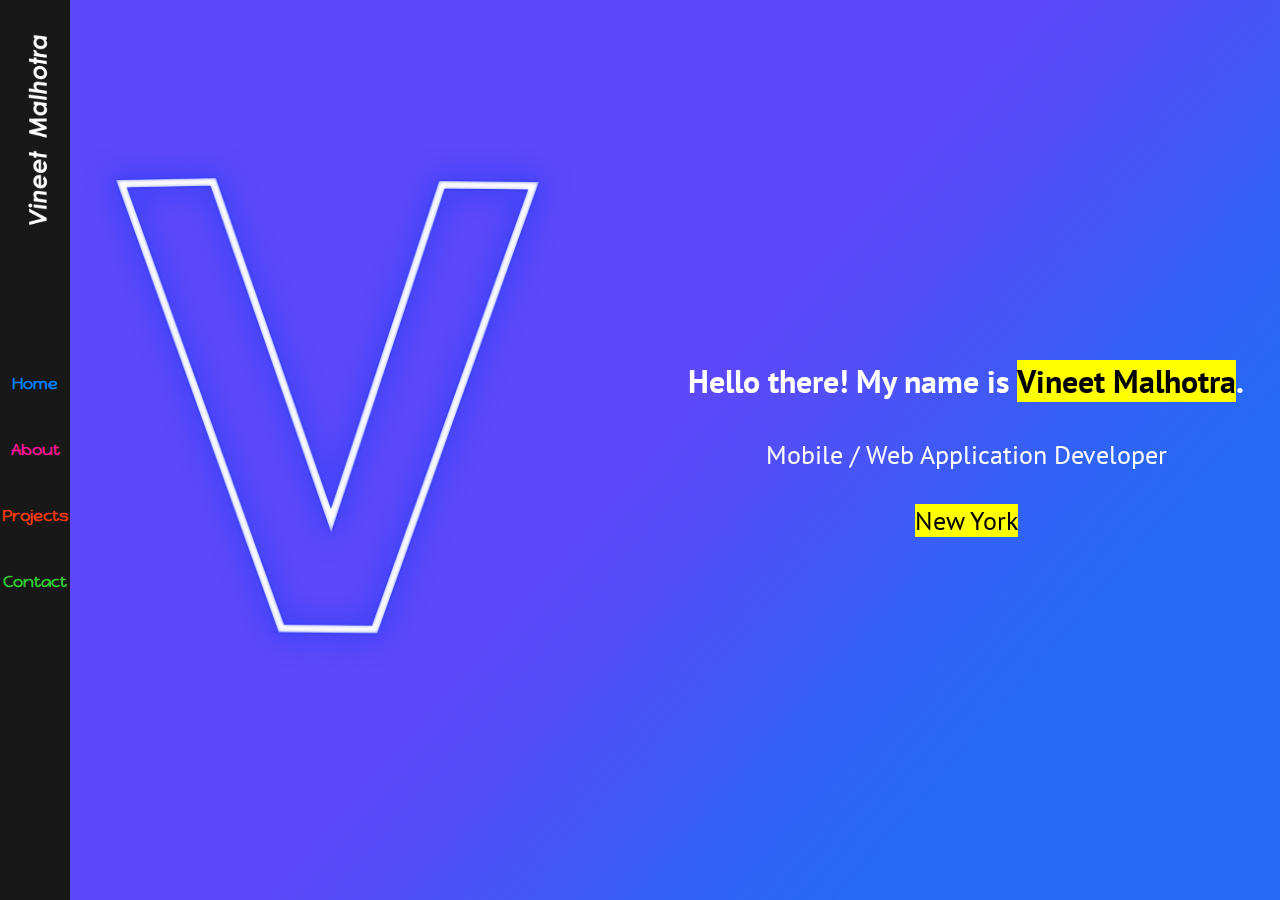
==== index.html @ 83ef36ad "bug free implementation to contact me" ====
<!DOCTYPE html>
<html lang="en" dir="ltr">
  <head>

    <meta name="viewport" content="width=device-width,initial-scale=1,maximum-scale=1,user-scalable=no" />
    <meta charset="utf-8">
    <title>Vineet Malhotra | Mobile & Web Development</title>

    <!--Linking Css sheet-->
    <link rel="stylesheet" href="css/styles.css">
    <link rel="stylesheet" href="css/indexPage.css">
    <!--Fonts-->
    <link href="https://fonts.googleapis.com/css?family=Happy+Monkey|PT+Sans" rel="stylesheet">
    <!--font awesome-->
    <link rel="stylesheet" href="https://use.fontawesome.com/releases/v5.6.3/css/all.css" integrity="sha384-UHRtZLI+pbxtHCWp1t77Bi1L4ZtiqrqD80Kn4Z8NTSRyMA2Fd33n5dQ8lWUE00s/" crossorigin="anonymous">
  </head>
  <body>
    <img id = "devrt" src = "assets/devRt.png" height= "200px" width = "auto">

<!--Right content-->
    <div class = "mainPageContent">

      <img id = "logo" src = "assets/logo.png" unselectable="on">
      <!--img id = "background" src = "assets/coding.png" height = "20%" width = "auto"-->
        <!--img id = "drake" src = "assets/drake.png" height = "25%" width = "auto"-->

      <div class = "introTxt">
        <h1>Hello there! My name is <mark>Vineet Malhotra</mark>.</h1><br /><br />
        <p>Mobile / Web Application Developer <br /><br /><mark> New York</mark></p>
        </div>

        </div>


<div class = "topBar">

  <table style="width:100%">

    <tr>
      <td id="home" onclick="window.location.href='index.html'"><button class="fas fa-home" style= "color: #0080FF;"></button><p style= "color: #0080FF;">Home</p></td>
      <td id="abt"  onclick="window.location.href='about.html'"><button class="fas fa-user" ></button><p>About</p></td>
      <td id="prj" onclick="window.location.href='#'"><button class="far fa-lightbulb" onclick="window.location.href='proj.html'" ></button><p >Projects</p></td>
      <td id="ctcBtn" onclick="window.location.href='mailto:vineet.malhotra.cs@gmail.com'"><button class="far fa-envelope" onclick="window.location.href='http://ctc.x10host.com/'"></button><p>Contact</p></td>

    </tr>
  </table>





</div>




<div class = "mainSideBar">
    <table id = "sideBarSPC">
      <tr>
        <td>
          <div class="hoverEffect">
          <img  id = "name" src = "assets/name.png" height= "200px" width = "auto" >
          <img  class="img-top" src = "assets/name-hlt.png" height= "200px" width = "auto" >
          </div>
        </td>
      </tr>
      </table>

    <table id = "sideBarSPC">

      <tr id="home" onclick="window.location.href='#'" >
        <th id = "icoSPC"><button class="fas fa-home" style= "color: #0080FF;"></button>
          <span id="homeTxt"><p>Home</p></span></th>
      </tr>

        <tr id="abt"  onclick="window.location.href='about.html'">
        <th id = "icoSPC"><button class="fas fa-user"></button><br />
        <span id="abtMe"><p>About</p></span></th>
      </tr>

      <tr id="prj" onclick="window.location.href='proj.html'">
      <th id = "icoSPC"><button class="far fa-lightbulb" ></button><br />
      <span id="projects"><p>Projects</p></span></th>
    </tr>

        <tr id="ctcBtn" onclick="window.location.href='mailto:vineet.malhotra.cs@gmail.com'">
        <th id = "icoSPC"><button class="far fa-envelope" ></button>
        <span id="ctc"><p>Contact</p></span></th>
      </tr>

    </table>

    <table>
      <tr>
        <th id = "socSPC"><a href="https://www.linkedin.com/in/vineet-malhotra-84ba43180" target="_blank"><i class="fab fa-linkedin-in"></i></a></th>
      </tr>
        <tr>
        <th id = "socSPC"><i class="far fa-share-square"></i></th>
      </tr>

    </table>
    </div>


  </body>
</html>
---- css/styles.css ----
* {
    margin: 0;
    padding: 0;
    border: 0;
    outline: 0;
    font-size: 100%;
    vertical-align: baseline;
    background: transparent;
}


/* device rotate  image*/
#devrt{
  display: none;
  margin: auto;
  text-align: center;
  padding-top: 10%;
  vertical-align: middle;

}
html,body{
  overflow-x: hidden; // hide horizontal
  height: 100%;

}


/*Cursor Highlight*/
::-moz-selection { /* Code for Firefox */
  background: red;
}

::selection {
  background: red;
}

.mainSideBar table{

/*  border: 1px solid black;*/
  border-collapse: collapse;
  width: 70px;
}

.mainSideBar tr{
/*  border: 1px solid black;*/
}

.mainSideBar{
  font-family: 'Happy Monkey', cursive;
  position:absolute;
  top:0px;
  width: 70px;
  min-height: 100%;
  background-color: #181818;

 /* no highlighting*/
  -webkit-touch-callout: none; /* iOS Safari */
   -webkit-user-select: none; /* Safari */
    -khtml-user-select: none; /* Konqueror HTML */
      -moz-user-select: none; /* Firefox */
       -ms-user-select: none; /* Internet Explorer/Edge */
           user-select: none; /* Non-prefixed version, currently
                                 supported by Chrome and Opera */
}

#name{
  margin-top: 25px;
  margin-left: 5%;
  position: relative;
  display: inline-block;


}

.hoverEffect {
       width: 65px;
      /* border: 2px dotted purple; */
       position: relative;
       display: inline-block;

   }

   .hoverEffect .img-top {
       display: none;
       position: absolute;
       margin-top: 25px;
       margin-left: -27.5px;
       z-index: 99;
   }
   .hoverEffect:hover .img-top {
       display: inline;
   }

#home:hover .fa-home{
   color: #0080FF;
}


#abt:hover .fa-user{
  color: #FF1493;
}

#prj:hover .fa-lightbulb{
  color: #F9380F;
}

#ctcBtn:hover .fa-envelope{
  color: #32CD32;
}


/*main side bar buttons */
.fa-home {
color:#efefef;
font-size: 1.5em;
}

.fa-user {
  color:#efefef;
  font-size:1.5em;
}

.fa-lightbulb {
  color:#efefef;
  font-size:1.5em;
}

.fa-envelope {
  color:#efefef;
  font-size: 1.5em;
}

/* Text appear */
#homeTxt p{
  color: #0080FF;
  font-size: 1rem;
  margin-top: 10px;
  opacity: 0;
  -webkit-transition: opacity .3s ease-out;
}

.mainSideBar:hover #homeTxt p{
  opacity: 1;
  transition: .3s;
}

#abtMe p{
  color: #FF1493;
  font-size: 1rem;
  margin-top: 10px;
  opacity: 0;
    -webkit-transition: opacity .3s ease-out;
}

.mainSideBar:hover #abtMe p{
  opacity: 1;
  transition: .3s;
}

#projects p{
  color: #F9380F;
  font-size: 1rem;
  margin-top: 10px;
  opacity: 0;
    -webkit-transition: opacity .3s ease-out;
}

.mainSideBar:hover #projects p{
  opacity: 1;
  transition: .3s;
}

#ctc p{
  color: #32CD32;
  font-size: 1rem;
  margin-top: 10px;
  opacity: 0;
    -webkit-transition: opacity .3s ease-out;
}

.mainSideBar:hover #ctc p{
  opacity: 1;
  transition: .3s;
}

/*social*/

.fa-linkedin-in{
  color:#4D4D4E;
  font-size: 1em;
}

.fa-linkedin-in:hover{
  color:#0080FF;

}

.fa-share-square{
  color:#4D4D4E;
  font-size: 1em;
}

.fa-share-square:hover{
  color:#0080FF;

}

button:hover{
  cursor: pointer;
}

button.active{
  color: #0080ff;
}
button{
  color: #efefef;
}
/* side bar features */
#sideBarSPC{
  margin-bottom:10.5vh;
}

#icoSPC{
  padding-top: 10%;
  padding-bottom: 10%;
}

#socSPC{
  padding-top: 20px;
  padding-bottom: 10px;
}
tr:hover{
    cursor: pointer;
}


.topBar{
  font-family: 'Happy Monkey', cursive;
  /*dont display until correct pixel measurement */
  padding-top: 15px;
  display:none;
  position:fixed;
  top:0px;
  height: 70px;
  width: 100%;
  background-color: #181818;

  /*shadow*/
  -webkit-box-shadow: 0 8px 6px -6px black;
	   -moz-box-shadow: 0 8px 6px -6px black;
	        box-shadow: 0 8px 6px -6px black;
}

.topBar table, th, td {
/*  border: 1px solid black;*/
  border-collapse: collapse;
}
.topBar th, td {
  padding: 5px;
  text-align: center;
}

.topBar p{
  padding-top: 5px;
  color: white;
}

@media (max-width: 600px) {


.mainSideBar{
  display: none;
}
.topBar{
  display: block;
}


}



/* LANDSCAPE */

/*iphone 5s*/
@media only screen
  and (min-device-width: 320px)
  and (max-device-width: 568px)
  and (-webkit-min-device-pixel-ratio: 2)
  and (orientation: landscape) {
html{
  text-align: center;
}
#devrt{
  display: inline-block;
}

  .mainPageContent{
    display: none;
    background-color: magenta;
  }

  .mainSideBar{
    display: none;
  }
  .topBar{
    display: none;
  }

}

/* regular iPhones*/
@media only screen
and (min-device-width : 375px)
and (max-device-width : 812px)
and (-webkit-device-pixel-ratio : 3)
and (orientation : landscape) {
html{
  text-align: center;
  background-color: inherit;
}
  #devrt{
    display: inline-block;
  }

  .mainPageContent{
    display: none;
  }

  .mainSideBar{
    display: none;
  }
  .topBar{
    display: none;
  }


}

/*google pixel bs*/

@media only screen
and (min-device-width : 375px)
and (max-device-width : 667px)
and (orientation : landscape) {

html{
  text-align: center;
}
#devrt{
  display: inline-block;
}

.mainPageContent{
  display: none;
}

.mainSideBar{
  display: none;
}
.topBar{
  display: none;
}


}


/*for iPads*/
@media only screen
and (min-device-width : 700px)
and (max-device-width : 1024px)
and (orientation : landscape) {

  #devrt{
    display: inline-block;
  }
html{
text-align: center;
  background-color: inherit;
  /*  border: 5px dotted purple;
  background-color: #111111;*/
  background-image: url(../assets/background.png);
  background-repeat: no-repeat;
  background-position: center;
  background-size: cover;

}
  .mainPageContent{
    display: none;
  }

  .mainSideBar{
    display: none;
  }
  .topBar{
    display: none;
  }
}
---- css/indexPage.css ----
/*Main Page*/
html{
  overflow-x: hidden;
  overflow-y: auto;
  background-color: #006de9;
}


img{
  pointer-events: none;
}

.mainPageContent{
  position: fixed;
  height: 100%;
  width: 100%;
  margin-left: 70px;
  text-align: center;
/*  border: 5px dotted purple;*/
  background-image: url(../assets/background.png);
  background-repeat: no-repeat;
  background-position: center;
  background-size: cover;
}

#logo {
  margin-top: 5%;
  float: left;
  height: 85%;
  width: auto;
/* border: 3px solid green;*/


/* no highloighting*/

-webkit-touch-callout: none; /* iOS Safari */
   -webkit-user-select: none; /* Safari */
    -khtml-user-select: none; /* Konqueror HTML */
      -moz-user-select: none; /* Firefox */
       -ms-user-select: none; /* Internet Explorer/Edge */
           user-select: none; /* Non-prefixed version, currently
                                 supported by Chrome and Opera */
}


#background{
  position: absolute;
  float: right;
  right: 5%;
  bottom: 0;
/*  border: 5px dotted pink; */
}
/*
#drake{
  position: absolute;
  float: right;
  right:0;
  bottom: 0;
}
*/

.introTxt{
  position: relative;
  top:40%;
  right: 5%;
  float:right;
/*  border: 2px white dotted; */
  margin: auto;
  width: 50%;
}

.introTxt h1{
  color: white;
  font-size: 2.5vw;
  font-family: 'PT Sans', sans-serif;
  text-align: center;
}
mark{
  background-color: yellow;
}

.introTxt p{
  color: white;
  font-size: 2.0vw;
  font-family: 'PT Sans', sans-serif;
  text-align: center;
}



@media screen and (min-width: 320px) and (max-width: 767px) and (orientation: portrait) {
  html{
    background-color: #483cba;
    /*  border: 5px dotted purple;
    background-color: #111111;*/
    background-image: url(../assets/background.png);
    background-repeat: no-repeat;
    background-position: center;
    background-size: cover;
  }

}


@media (max-width: 2000px) {
  #logo{
    margin-top: 5%;
    height: 75%;
    width: auto;
  }

}

@media (max-width: 1700px) {

  #logo{
    margin-top: 10%;
    height: 70%;
    width: auto;
  }

  .introTxt{
    float: right;
    right: 10%;
  }
}


@media (max-width: 1550px) {
  #logo{
    margin-top: 10%;
    height: 60%;
    width: auto;
  }

  .introTxt{
    float: right;
    right: 5%;
  }
}



@media (max-width: 1200px) {
  #logo{
    padding-top: 5%;
    float: none;
    display: block;
    margin: 0 auto;
    height: 50%;
    width: auto;
  }


  .introTxt{
    top: 5%;
    right: 0;
    float: none;
    margin: auto;
    width: auto;
    padding-right: 0;
  }

  .introTxt h1{
    color: white;
    font-size: 2rem;
    font-family: 'PT Sans', sans-serif;
    text-align: center;
  }

  .introTxt p{
    color: white;
    font-size: 1.5rem;
    font-family: 'PT Sans', sans-serif;
    text-align: center;
  }

}

@media (max-width: 600px) {


.mainPageContent{
  padding-top: 15%;
  overflow-y: auto;
    margin-left: 0;

    overflow-x: hidden;

  }

  #logo{
    height: 45%;
    width: auto;
  }
}

@media screen and (max-width: 600px) {

  html,body{
    overflow-y: auto;
    overflow-x: hidden;
  }

  #logo{
    margin-top: 5%;
  }
.mainPageContent{
position: absolute;

  }
}
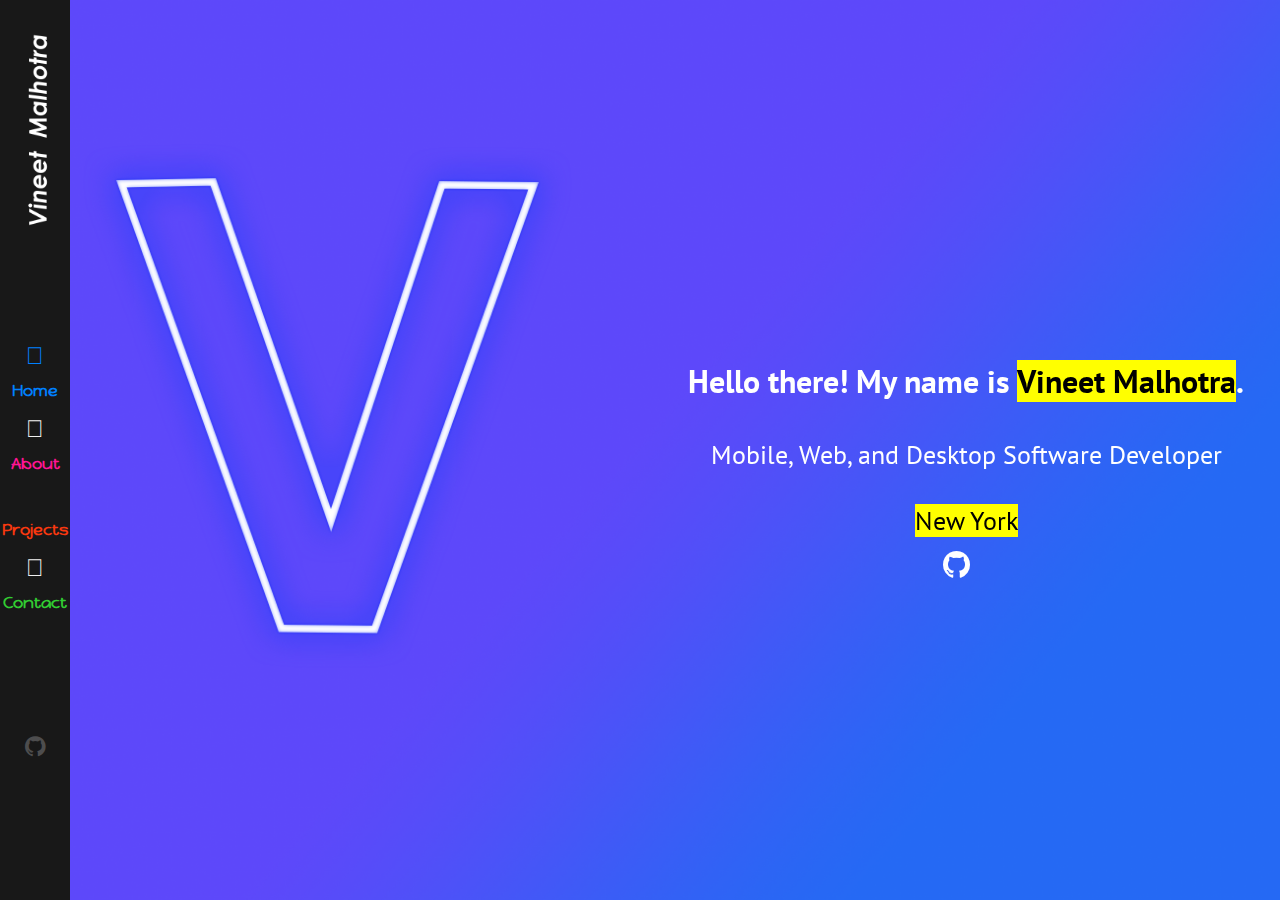
==== commit 33f44005: "Added github and linkedin to front page. Refactored code and adjusted links." ====
--- a/index.html
+++ b/index.html
@@ -4,15 +4,19 @@
 
     <meta name="viewport" content="width=device-width,initial-scale=1,maximum-scale=1,user-scalable=no" />
     <meta charset="utf-8">
-    <title>Vineet Malhotra | Mobile & Web Development</title>
+    <title>Vineet Malhotra | Software Development</title>
 
     <!--Linking Css sheet-->
     <link rel="stylesheet" href="css/styles.css">
     <link rel="stylesheet" href="css/indexPage.css">
+
     <!--Fonts-->
     <link href="https://fonts.googleapis.com/css?family=Happy+Monkey|PT+Sans" rel="stylesheet">
     <!--font awesome-->
     <link rel="stylesheet" href="https://use.fontawesome.com/releases/v5.6.3/css/all.css" integrity="sha384-UHRtZLI+pbxtHCWp1t77Bi1L4ZtiqrqD80Kn4Z8NTSRyMA2Fd33n5dQ8lWUE00s/" crossorigin="anonymous">
+    <link rel="stylesheet" href="https://cdnjs.cloudflare.com/ajax/libs/font-awesome/4.7.0/css/font-awesome.min.css">
+
+
   </head>
   <body>
     <img id = "devrt" src = "assets/devRt.png" height= "200px" width = "auto">
@@ -26,7 +30,13 @@
 
       <div class = "introTxt">
         <h1>Hello there! My name is <mark>Vineet Malhotra</mark>.</h1><br /><br />
-        <p>Mobile / Web Application Developer <br /><br /><mark> New York</mark></p>
+        <p>Mobile, Web, and Desktop Software Developer <br /><br /><mark> New York</mark></p>
+
+            <div id = "subBioText" >
+              <a href="https://github.com/vineet2420" target="_blank"><i class="fa fa-github" aria-hidden="true" style="font-size:2em"></i></a>
+              <a href="https://www.linkedin.com/in/vineet-malhotra-84ba43180" target="_blank"><i class="fab fa-linkedin-in" aria-hidden="true" style="font-size:2em"></i></a>
+            </div>
+
         </div>
 
         </div>
@@ -92,6 +102,9 @@
 
     <table>
       <tr>
+          <th id = "socSPC"><a href="https://github.com/vineet2420" target="_blank"><i class="fa fa-github" style = "font-size: 1.5em"></i></a></th>
+      </tr>
+      <tr>
         <th id = "socSPC"><a href="https://www.linkedin.com/in/vineet-malhotra-84ba43180" target="_blank"><i class="fab fa-linkedin-in"></i></a></th>
       </tr>
         <tr>
--- a/css/styles.css
+++ b/css/styles.css
@@ -184,6 +184,14 @@
 }
 
 /*social*/
+.fa-github {
+  color:#4D4D4E;
+  font-size: 5em;
+}
+
+.fa-github:hover{
+  color:#0080FF;
+}
 
 .fa-linkedin-in{
   color:#4D4D4E;
--- a/css/indexPage.css
+++ b/css/indexPage.css
@@ -75,6 +75,30 @@
   font-family: 'PT Sans', sans-serif;
   text-align: center;
 }
+
+#subBioText{
+  padding: 10px 0px 0px 0px;
+}
+
+#subBioText .fa-github{
+  padding-right: 10px;
+  color: white;
+}
+
+#subBioText .fa-github:hover{
+  color: gray;
+}
+
+#subBioText .fa-linkedin-in{
+  padding-right: 10px;
+  color: #0000A0;
+}
+
+#subBioText .fa-linkedin-in:hover{
+  padding-right: 10px;
+  color: gray;
+}
+
 mark{
   background-color: yellow;
 }
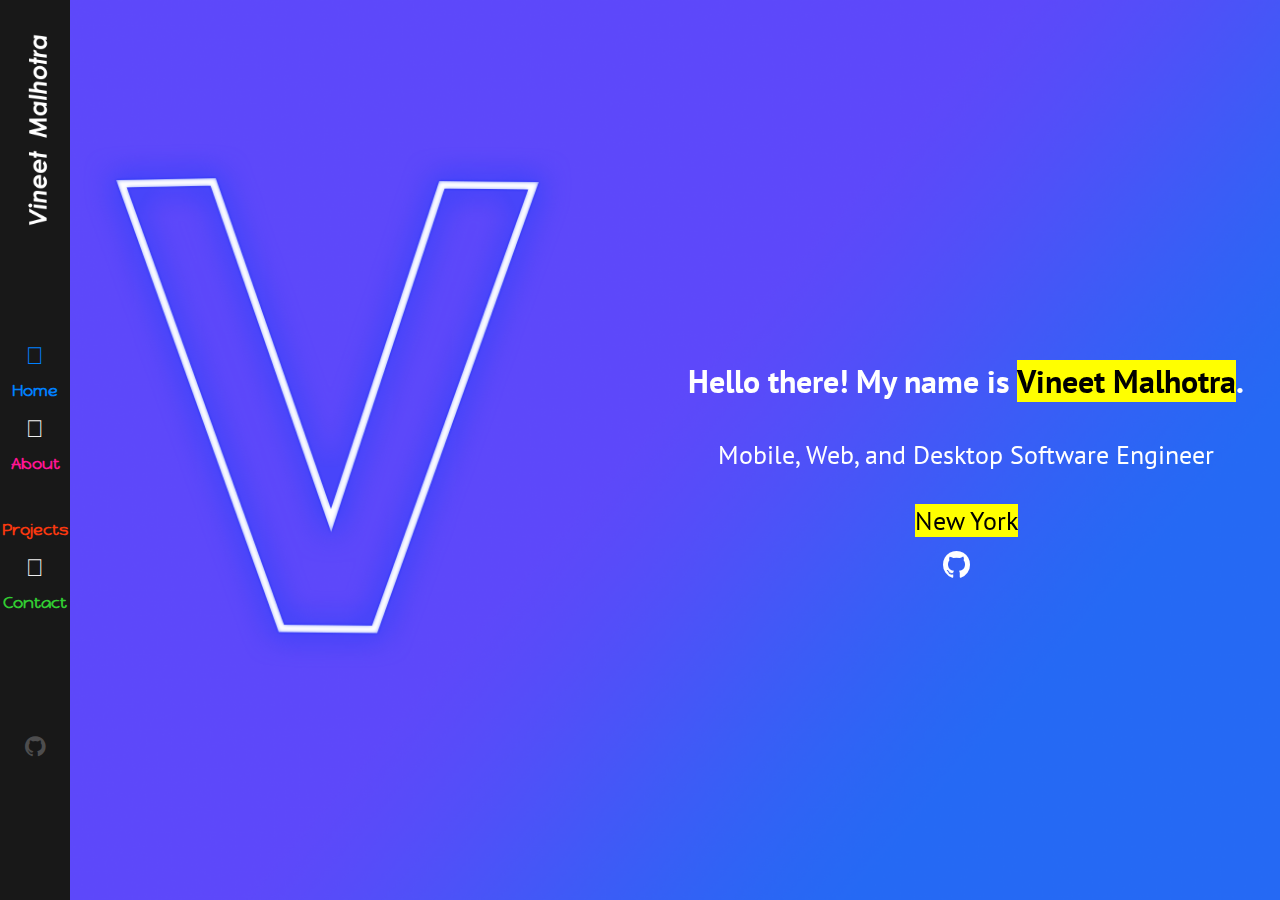
==== commit dc88a640: "Add minor changes and updates" ====
--- a/index.html
+++ b/index.html
@@ -4,7 +4,7 @@
 
     <meta name="viewport" content="width=device-width,initial-scale=1,maximum-scale=1,user-scalable=no" />
     <meta charset="utf-8">
-    <title>Vineet Malhotra | Software Development</title>
+    <title>Vineet Malhotra | Software Engineer</title>
 
     <!--Linking Css sheet-->
     <link rel="stylesheet" href="css/styles.css">
@@ -16,8 +16,8 @@
     <link rel="stylesheet" href="https://use.fontawesome.com/releases/v5.6.3/css/all.css" integrity="sha384-UHRtZLI+pbxtHCWp1t77Bi1L4ZtiqrqD80Kn4Z8NTSRyMA2Fd33n5dQ8lWUE00s/" crossorigin="anonymous">
     <link rel="stylesheet" href="https://cdnjs.cloudflare.com/ajax/libs/font-awesome/4.7.0/css/font-awesome.min.css">
 
+  </head>
 
-  </head>
   <body>
     <img id = "devrt" src = "assets/devRt.png" height= "200px" width = "auto">
 
@@ -25,12 +25,10 @@
     <div class = "mainPageContent">
 
       <img id = "logo" src = "assets/logo.png" unselectable="on">
-      <!--img id = "background" src = "assets/coding.png" height = "20%" width = "auto"-->
-        <!--img id = "drake" src = "assets/drake.png" height = "25%" width = "auto"-->
 
       <div class = "introTxt">
         <h1>Hello there! My name is <mark>Vineet Malhotra</mark>.</h1><br /><br />
-        <p>Mobile, Web, and Desktop Software Developer <br /><br /><mark> New York</mark></p>
+        <p>Mobile, Web, and Desktop Software Engineer<br /><br /><mark> New York</mark></p>
 
             <div id = "subBioText" >
               <a href="https://github.com/vineet2420" target="_blank"><i class="fa fa-github" aria-hidden="true" style="font-size:2em"></i></a>
@@ -41,28 +39,16 @@
 
         </div>
 
-
 <div class = "topBar">
-
   <table style="width:100%">
-
     <tr>
       <td id="home" onclick="window.location.href='index.html'"><button class="fas fa-home" style= "color: #0080FF;"></button><p style= "color: #0080FF;">Home</p></td>
       <td id="abt"  onclick="window.location.href='about.html'"><button class="fas fa-user" ></button><p>About</p></td>
       <td id="prj" onclick="window.location.href='#'"><button class="far fa-lightbulb" onclick="window.location.href='proj.html'" ></button><p >Projects</p></td>
       <td id="ctcBtn" onclick="window.location.href='mailto:vineet.malhotra.cs@gmail.com'"><button class="far fa-envelope" onclick="window.location.href='http://ctc.x10host.com/'"></button><p>Contact</p></td>
-
     </tr>
   </table>
-
-
-
-
-
 </div>
-
-
-
 
 <div class = "mainSideBar">
     <table id = "sideBarSPC">
@@ -114,6 +100,5 @@
     </table>
     </div>
 
-
   </body>
 </html>
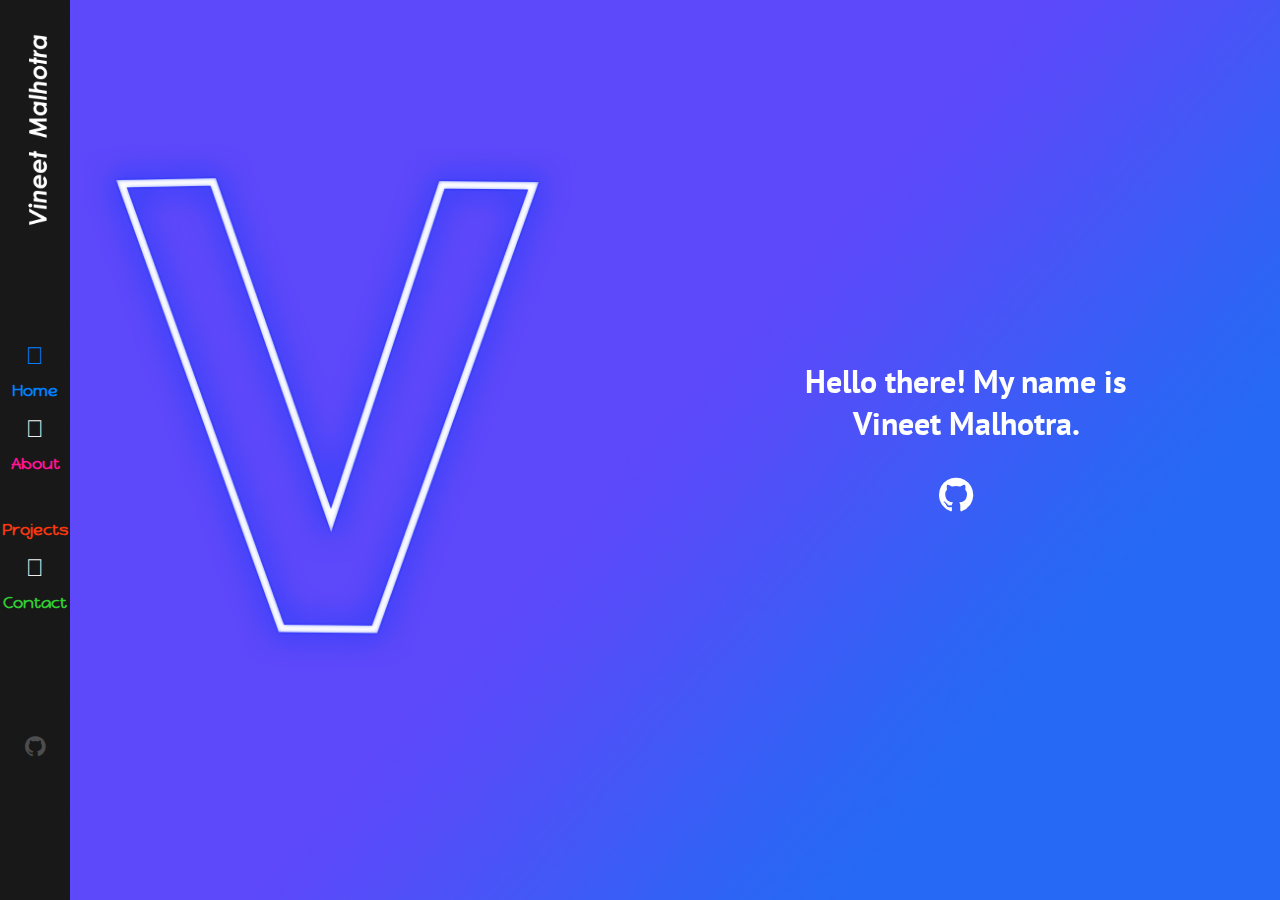
==== commit debfe724: "Fix mobile bugs, refactor data representations, update home, about, and projects pages" ====
--- a/index.html
+++ b/index.html
@@ -1,104 +1,134 @@
 <!DOCTYPE html>
 <html lang="en" dir="ltr">
-  <head>
 
+<head>
     <meta name="viewport" content="width=device-width,initial-scale=1,maximum-scale=1,user-scalable=no" />
-    <meta charset="utf-8">
+    <meta charset="utf-8" />
     <title>Vineet Malhotra | Software Engineer</title>
 
     <!--Linking Css sheet-->
-    <link rel="stylesheet" href="css/styles.css">
-    <link rel="stylesheet" href="css/indexPage.css">
+    <link rel="stylesheet" href="css/styles.css" />
+    <link rel="stylesheet" href="css/indexPage.css" />
 
     <!--Fonts-->
-    <link href="https://fonts.googleapis.com/css?family=Happy+Monkey|PT+Sans" rel="stylesheet">
+    <link href="https://fonts.googleapis.com/css?family=Happy+Monkey|PT+Sans" rel="stylesheet" />
     <!--font awesome-->
-    <link rel="stylesheet" href="https://use.fontawesome.com/releases/v5.6.3/css/all.css" integrity="sha384-UHRtZLI+pbxtHCWp1t77Bi1L4ZtiqrqD80Kn4Z8NTSRyMA2Fd33n5dQ8lWUE00s/" crossorigin="anonymous">
-    <link rel="stylesheet" href="https://cdnjs.cloudflare.com/ajax/libs/font-awesome/4.7.0/css/font-awesome.min.css">
+    <link rel="stylesheet" href="https://use.fontawesome.com/releases/v5.6.3/css/all.css" integrity="sha384-UHRtZLI+pbxtHCWp1t77Bi1L4ZtiqrqD80Kn4Z8NTSRyMA2Fd33n5dQ8lWUE00s/" crossorigin="anonymous" />
+    <link rel="stylesheet" href="https://cdnjs.cloudflare.com/ajax/libs/font-awesome/4.7.0/css/font-awesome.min.css" />
+</head>
 
-  </head>
+<body>
+    <img id="devrt" src="assets/devRt.png" height="200px" width="auto" />
 
-  <body>
-    <img id = "devrt" src = "assets/devRt.png" height= "200px" width = "auto">
+    <!--Right content-->
+    <div class="mainPageContent">
+        <img id="logo" src="assets/logo.png" unselectable="on" />
 
-<!--Right content-->
-    <div class = "mainPageContent">
+        <div class="introTxt">
+            <h1>Hello there! My name is <br /> Vineet Malhotra.</h1>
+            <br />
 
-      <img id = "logo" src = "assets/logo.png" unselectable="on">
 
-      <div class = "introTxt">
-        <h1>Hello there! My name is <mark>Vineet Malhotra</mark>.</h1><br /><br />
-        <p>Mobile, Web, and Desktop Software Engineer<br /><br /><mark> New York</mark></p>
-
-            <div id = "subBioText" >
-              <a href="https://github.com/vineet2420" target="_blank"><i class="fa fa-github" aria-hidden="true" style="font-size:2em"></i></a>
-              <a href="https://www.linkedin.com/in/vineet-malhotra-84ba43180" target="_blank"><i class="fab fa-linkedin-in" aria-hidden="true" style="font-size:2em"></i></a>
+            <div id="subBioText">
+                <a href="https://github.com/vineet2420" target="_blank"><i
+              class="fa fa-github"
+              aria-hidden="true"
+              style="font-size: 2.5em;"
+            ></i
+          ></a>
+                <a href="https://www.linkedin.com/in/vineet-malhotra1" target="_blank"><i
+              class="fab fa-linkedin-in"
+              aria-hidden="true"
+              style="font-size: 2.5em;"
+            ></i
+          ></a>
             </div>
-
         </div>
-
-        </div>
-
-<div class = "topBar">
-  <table style="width:100%">
-    <tr>
-      <td id="home" onclick="window.location.href='index.html'"><button class="fas fa-home" style= "color: #0080FF;"></button><p style= "color: #0080FF;">Home</p></td>
-      <td id="abt"  onclick="window.location.href='about.html'"><button class="fas fa-user" ></button><p>About</p></td>
-      <td id="prj" onclick="window.location.href='#'"><button class="far fa-lightbulb" onclick="window.location.href='proj.html'" ></button><p >Projects</p></td>
-      <td id="ctcBtn" onclick="window.location.href='mailto:vineet.malhotra.cs@gmail.com'"><button class="far fa-envelope" onclick="window.location.href='http://ctc.x10host.com/'"></button><p>Contact</p></td>
-    </tr>
-  </table>
-</div>
-
-<div class = "mainSideBar">
-    <table id = "sideBarSPC">
-      <tr>
-        <td>
-          <div class="hoverEffect">
-          <img  id = "name" src = "assets/name.png" height= "200px" width = "auto" >
-          <img  class="img-top" src = "assets/name-hlt.png" height= "200px" width = "auto" >
-          </div>
-        </td>
-      </tr>
-      </table>
-
-    <table id = "sideBarSPC">
-
-      <tr id="home" onclick="window.location.href='#'" >
-        <th id = "icoSPC"><button class="fas fa-home" style= "color: #0080FF;"></button>
-          <span id="homeTxt"><p>Home</p></span></th>
-      </tr>
-
-        <tr id="abt"  onclick="window.location.href='about.html'">
-        <th id = "icoSPC"><button class="fas fa-user"></button><br />
-        <span id="abtMe"><p>About</p></span></th>
-      </tr>
-
-      <tr id="prj" onclick="window.location.href='proj.html'">
-      <th id = "icoSPC"><button class="far fa-lightbulb" ></button><br />
-      <span id="projects"><p>Projects</p></span></th>
-    </tr>
-
-        <tr id="ctcBtn" onclick="window.location.href='mailto:vineet.malhotra.cs@gmail.com'">
-        <th id = "icoSPC"><button class="far fa-envelope" ></button>
-        <span id="ctc"><p>Contact</p></span></th>
-      </tr>
-
-    </table>
-
-    <table>
-      <tr>
-          <th id = "socSPC"><a href="https://github.com/vineet2420" target="_blank"><i class="fa fa-github" style = "font-size: 1.5em"></i></a></th>
-      </tr>
-      <tr>
-        <th id = "socSPC"><a href="https://www.linkedin.com/in/vineet-malhotra-84ba43180" target="_blank"><i class="fab fa-linkedin-in"></i></a></th>
-      </tr>
-        <tr>
-        <th id = "socSPC"><i class="far fa-share-square"></i></th>
-      </tr>
-
-    </table>
     </div>
 
-  </body>
-</html>
+    <div class="topBar">
+        <table style="width: 100%;">
+            <tr>
+                <td id="home" onclick="window.location.href='#'">
+                    <button class="fas fa-home" style="color: #0080ff;"></button>
+                    <p style="color: #0080ff;">Home</p>
+                </td>
+                <td id="abt" onclick="window.location.href='about.html'">
+                    <button class="fas fa-user"></button>
+                    <p>About</p>
+                </td>
+                <td id="prj" onclick="window.location.href='proj.html'">
+                    <button class="far fa-lightbulb"></button>
+                    <p>Projects</p>
+                </td>
+                <td id="ctcBtn" onclick="window.location.href='mailto:vineet.malhotra110@gmail.com'">
+                    <button class="far fa-envelope"></button>
+                    <p>Contact</p>
+                </td>
+            </tr>
+        </table>
+    </div>
+
+    <div class="mainSideBar">
+        <table id="sideBarSPC">
+            <tr>
+                <td>
+                    <div class="hoverEffect">
+                        <img id="name" src="assets/name.png" height="200px" width="auto" />
+                        <img class="img-top" src="assets/name-hlt.png" height="200px" width="auto" />
+                    </div>
+                </td>
+            </tr>
+        </table>
+
+        <table id="sideBarSPC">
+            <tr id="home" onclick="window.location.href='#'">
+                <th id="icoSPC">
+                    <button class="fas fa-home" style="color: #0080ff;"></button>
+                    <span id="homeTxt"><p>Home</p></span>
+                </th>
+            </tr>
+
+            <tr id="abt" onclick="window.location.href='about.html'">
+                <th id="icoSPC">
+                    <button class="fas fa-user"></button><br />
+                    <span id="abtMe"><p>About</p></span>
+                </th>
+            </tr>
+
+            <tr id="prj" onclick="window.location.href='proj.html'">
+                <th id="icoSPC">
+                    <button class="far fa-lightbulb"></button><br />
+                    <span id="projects"><p>Projects</p></span>
+                </th>
+            </tr>
+
+            <tr id="ctcBtn" onclick="window.location.href='mailto:vineet.malhotra110@gmail.com'">
+                <th id="icoSPC">
+                    <button class="far fa-envelope"></button>
+                    <span id="ctc"><p>Contact</p></span>
+                </th>
+            </tr>
+        </table>
+
+        <table>
+            <tr>
+                <th id="socSPC">
+                    <a href="https://github.com/vineet2420" target="_blank"><i class="fa fa-github" style="font-size: 1.5em;"></i
+            ></a>
+                </th>
+            </tr>
+            <tr>
+                <th id="socSPC">
+                    <a href="https://www.linkedin.com/in/vineet-malhotra1" target="_blank"><i class="fab fa-linkedin-in"></i
+            ></a>
+                </th>
+            </tr>
+            <tr>
+                <th id="socSPC"><i class="far fa-share-square"></i></th>
+            </tr>
+        </table>
+    </div>
+</body>
+
+</html>--- a/css/styles.css
+++ b/css/styles.css
@@ -10,398 +10,390 @@
 
 
 /* device rotate  image*/
-#devrt{
-  display: none;
-  margin: auto;
-  text-align: center;
-  padding-top: 10%;
-  vertical-align: middle;
-
-}
-html,body{
-  overflow-x: hidden; // hide horizontal
-  height: 100%;
-
+
+#devrt {
+    display: none;
+    margin: auto;
+    text-align: center;
+    padding-top: 10%;
+    vertical-align: middle;
+}
+
+html,
+body {
+    overflow-x: hidden;
+    height: 100%;
 }
 
 
 /*Cursor Highlight*/
-::-moz-selection { /* Code for Firefox */
-  background: red;
+
+::-moz-selection {
+    /* Code for Firefox */
+    background: red;
 }
 
 ::selection {
-  background: red;
-}
-
-.mainSideBar table{
-
-/*  border: 1px solid black;*/
-  border-collapse: collapse;
-  width: 70px;
-}
-
-.mainSideBar tr{
-/*  border: 1px solid black;*/
-}
-
-.mainSideBar{
-  font-family: 'Happy Monkey', cursive;
-  position:absolute;
-  top:0px;
-  width: 70px;
-  min-height: 100%;
-  background-color: #181818;
-
- /* no highlighting*/
-  -webkit-touch-callout: none; /* iOS Safari */
-   -webkit-user-select: none; /* Safari */
-    -khtml-user-select: none; /* Konqueror HTML */
-      -moz-user-select: none; /* Firefox */
-       -ms-user-select: none; /* Internet Explorer/Edge */
-           user-select: none; /* Non-prefixed version, currently
+    background: #5850f1;
+}
+
+.mainSideBar table {
+    /*  border: 1px solid black;*/
+    border-collapse: collapse;
+    width: 70px;
+}
+
+.mainSideBar tr {
+    /*  border: 1px solid black;*/
+}
+
+.mainSideBar {
+    font-family: "Happy Monkey", cursive;
+    position: absolute;
+    top: 0px;
+    width: 70px;
+    min-height: 100%;
+    background-color: #181818;
+    /* no highlighting*/
+    -webkit-touch-callout: none;
+    /* iOS Safari */
+    -webkit-user-select: none;
+    /* Safari */
+    -khtml-user-select: none;
+    /* Konqueror HTML */
+    -moz-user-select: none;
+    /* Firefox */
+    -ms-user-select: none;
+    /* Internet Explorer/Edge */
+    user-select: none;
+    /* Non-prefixed version, currently
                                  supported by Chrome and Opera */
 }
 
-#name{
-  margin-top: 25px;
-  margin-left: 5%;
-  position: relative;
-  display: inline-block;
-
-
+#name {
+    margin-top: 25px;
+    margin-left: 5%;
+    position: relative;
+    display: inline-block;
 }
 
 .hoverEffect {
-       width: 65px;
-      /* border: 2px dotted purple; */
-       position: relative;
-       display: inline-block;
-
-   }
-
-   .hoverEffect .img-top {
-       display: none;
-       position: absolute;
-       margin-top: 25px;
-       margin-left: -27.5px;
-       z-index: 99;
-   }
-   .hoverEffect:hover .img-top {
-       display: inline;
-   }
-
-#home:hover .fa-home{
-   color: #0080FF;
-}
-
-
-#abt:hover .fa-user{
-  color: #FF1493;
-}
-
-#prj:hover .fa-lightbulb{
-  color: #F9380F;
-}
-
-#ctcBtn:hover .fa-envelope{
-  color: #32CD32;
+    width: 65px;
+    /* border: 2px dotted purple; */
+    position: relative;
+    display: inline-block;
+}
+
+.hoverEffect .img-top {
+    display: none;
+    position: absolute;
+    margin-top: 25px;
+    margin-left: -27.5px;
+    z-index: 99;
+}
+
+.hoverEffect:hover .img-top {
+    display: inline;
+}
+
+#home:hover .fa-home {
+    color: #0080ff;
+}
+
+#abt:hover .fa-user {
+    color: #ff1493;
+}
+
+#prj:hover .fa-lightbulb {
+    color: #f9380f;
+}
+
+#ctcBtn:hover .fa-envelope {
+    color: #32cd32;
 }
 
 
 /*main side bar buttons */
+
 .fa-home {
-color:#efefef;
-font-size: 1.5em;
+    color: #efefef;
+    font-size: 1.5em;
 }
 
 .fa-user {
-  color:#efefef;
-  font-size:1.5em;
+    color: #efefef;
+    font-size: 1.5em;
 }
 
 .fa-lightbulb {
-  color:#efefef;
-  font-size:1.5em;
+    color: #efefef;
+    font-size: 1.5em;
 }
 
 .fa-envelope {
-  color:#efefef;
-  font-size: 1.5em;
-}
+    color: #efefef;
+    font-size: 1.5em;
+}
+
 
 /* Text appear */
-#homeTxt p{
-  color: #0080FF;
-  font-size: 1rem;
-  margin-top: 10px;
-  opacity: 0;
-  -webkit-transition: opacity .3s ease-out;
-}
-
-.mainSideBar:hover #homeTxt p{
-  opacity: 1;
-  transition: .3s;
-}
-
-#abtMe p{
-  color: #FF1493;
-  font-size: 1rem;
-  margin-top: 10px;
-  opacity: 0;
-    -webkit-transition: opacity .3s ease-out;
-}
-
-.mainSideBar:hover #abtMe p{
-  opacity: 1;
-  transition: .3s;
-}
-
-#projects p{
-  color: #F9380F;
-  font-size: 1rem;
-  margin-top: 10px;
-  opacity: 0;
-    -webkit-transition: opacity .3s ease-out;
-}
-
-.mainSideBar:hover #projects p{
-  opacity: 1;
-  transition: .3s;
-}
-
-#ctc p{
-  color: #32CD32;
-  font-size: 1rem;
-  margin-top: 10px;
-  opacity: 0;
-    -webkit-transition: opacity .3s ease-out;
-}
-
-.mainSideBar:hover #ctc p{
-  opacity: 1;
-  transition: .3s;
-}
+
+#homeTxt p {
+    color: #0080ff;
+    font-size: 1rem;
+    margin-top: 10px;
+    opacity: 0;
+    -webkit-transition: opacity 0.3s ease-out;
+}
+
+.mainSideBar:hover #homeTxt p {
+    opacity: 1;
+    transition: 0.3s;
+}
+
+h1 {
+    color: white;
+    font-size: 2.5vw;
+    text-align: left;
+}
+
+#abtMe p {
+    color: #ff1493;
+    font-size: 1rem;
+    margin-top: 10px;
+    opacity: 0;
+    -webkit-transition: opacity 0.3s ease-out;
+}
+
+.mainSideBar:hover #abtMe p {
+    opacity: 1;
+    transition: 0.3s;
+}
+
+#projects p {
+    color: #f9380f;
+    font-size: 1rem;
+    margin-top: 10px;
+    opacity: 0;
+    -webkit-transition: opacity 0.3s ease-out;
+}
+
+.mainSideBar:hover #projects p {
+    opacity: 1;
+    transition: 0.3s;
+}
+
+#ctc p {
+    color: #32cd32;
+    font-size: 1rem;
+    margin-top: 10px;
+    opacity: 0;
+    -webkit-transition: opacity 0.3s ease-out;
+}
+
+.mainSideBar:hover #ctc p {
+    opacity: 1;
+    transition: 0.3s;
+}
+
 
 /*social*/
+
 .fa-github {
-  color:#4D4D4E;
-  font-size: 5em;
-}
-
-.fa-github:hover{
-  color:#0080FF;
-}
-
-.fa-linkedin-in{
-  color:#4D4D4E;
-  font-size: 1em;
-}
-
-.fa-linkedin-in:hover{
-  color:#0080FF;
-
-}
-
-.fa-share-square{
-  color:#4D4D4E;
-  font-size: 1em;
-}
-
-.fa-share-square:hover{
-  color:#0080FF;
-
-}
-
-button:hover{
-  cursor: pointer;
-}
-
-button.active{
-  color: #0080ff;
-}
-button{
-  color: #efefef;
-}
+    color: #4d4d4e;
+    font-size: 5em;
+}
+
+.fa-github:hover {
+    color: #0080ff;
+}
+
+.fa-linkedin-in {
+    color: #4d4d4e;
+    font-size: 1em;
+}
+
+.fa-linkedin-in:hover {
+    color: #0080ff;
+}
+
+.fa-share-square {
+    color: #4d4d4e;
+    font-size: 1em;
+}
+
+.fa-share-square:hover {
+    color: #0080ff;
+}
+
+button:hover {
+    cursor: pointer;
+}
+
+button.active {
+    color: #0080ff;
+}
+
+button {
+    color: #efefef;
+}
+
+
 /* side bar features */
-#sideBarSPC{
-  margin-bottom:10.5vh;
-}
-
-#icoSPC{
-  padding-top: 10%;
-  padding-bottom: 10%;
-}
-
-#socSPC{
-  padding-top: 20px;
-  padding-bottom: 10px;
-}
-tr:hover{
+
+#sideBarSPC {
+    margin-bottom: 10.5vh;
+}
+
+#icoSPC {
+    padding-top: 10%;
+    padding-bottom: 10%;
+}
+
+#socSPC {
+    padding-top: 20px;
+    padding-bottom: 10px;
+}
+
+tr:hover {
     cursor: pointer;
 }
 
-
-.topBar{
-  font-family: 'Happy Monkey', cursive;
-  /*dont display until correct pixel measurement */
-  padding-top: 15px;
-  display:none;
-  position:fixed;
-  top:0px;
-  height: 70px;
-  width: 100%;
-  background-color: #181818;
-
-  /*shadow*/
-  -webkit-box-shadow: 0 8px 6px -6px black;
-	   -moz-box-shadow: 0 8px 6px -6px black;
-	        box-shadow: 0 8px 6px -6px black;
-}
-
-.topBar table, th, td {
-/*  border: 1px solid black;*/
-  border-collapse: collapse;
-}
-.topBar th, td {
-  padding: 5px;
-  text-align: center;
-}
-
-.topBar p{
-  padding-top: 5px;
-  color: white;
+.topBar {
+    font-family: "Happy Monkey", cursive;
+    /*dont display until correct pixel measurement */
+    padding-top: 15px;
+    display: none;
+    position: fixed;
+    top: 0px;
+    height: 70px;
+    width: 100%;
+    background-color: #181818;
+    /*shadow*/
+    -webkit-box-shadow: 0 8px 6px -6px black;
+    -moz-box-shadow: 0 8px 6px -6px black;
+    box-shadow: 0 8px 6px -6px black;
+}
+
+.topBar table,
+th,
+td {
+    /*  border: 1px solid black;*/
+    border-collapse: collapse;
+}
+
+.topBar th,
+td {
+    padding: 5px;
+    text-align: center;
+}
+
+.topBar p {
+    padding-top: 5px;
+    color: white;
 }
 
 @media (max-width: 600px) {
-
-
-.mainSideBar{
-  display: none;
-}
-.topBar{
-  display: block;
-}
-
-
-}
-
+    .mainSideBar {
+        display: none;
+    }
+    .topBar {
+        display: block;
+    }
+}
 
 
 /* LANDSCAPE */
 
+
 /*iphone 5s*/
-@media only screen
-  and (min-device-width: 320px)
-  and (max-device-width: 568px)
-  and (-webkit-min-device-pixel-ratio: 2)
-  and (orientation: landscape) {
-html{
-  text-align: center;
-}
-#devrt{
-  display: inline-block;
-}
-
-  .mainPageContent{
-    display: none;
-    background-color: magenta;
-  }
-
-  .mainSideBar{
-    display: none;
-  }
-  .topBar{
-    display: none;
-  }
-
-}
+
+@media only screen and (min-device-width: 320px) and (max-device-width: 568px) and (-webkit-min-device-pixel-ratio: 2) and (orientation: landscape) {
+    html {
+        text-align: center;
+    }
+    #devrt {
+        display: inline-block;
+    }
+    .mainPageContent {
+        display: none;
+        background-color: magenta;
+    }
+    .mainSideBar {
+        display: none;
+    }
+    .topBar {
+        display: none;
+    }
+}
+
 
 /* regular iPhones*/
-@media only screen
-and (min-device-width : 375px)
-and (max-device-width : 812px)
-and (-webkit-device-pixel-ratio : 3)
-and (orientation : landscape) {
-html{
-  text-align: center;
-  background-color: inherit;
-}
-  #devrt{
-    display: inline-block;
-  }
-
-  .mainPageContent{
-    display: none;
-  }
-
-  .mainSideBar{
-    display: none;
-  }
-  .topBar{
-    display: none;
-  }
-
-
-}
+
+@media only screen and (min-device-width: 375px) and (max-device-width: 812px) and (-webkit-device-pixel-ratio: 3) and (orientation: landscape) {
+    html {
+        text-align: center;
+        background-color: inherit;
+    }
+    #devrt {
+        display: inline-block;
+    }
+    .mainPageContent {
+        display: none;
+    }
+    .mainSideBar {
+        display: none;
+    }
+    .topBar {
+        display: none;
+    }
+}
+
 
 /*google pixel bs*/
 
-@media only screen
-and (min-device-width : 375px)
-and (max-device-width : 667px)
-and (orientation : landscape) {
-
-html{
-  text-align: center;
-}
-#devrt{
-  display: inline-block;
-}
-
-.mainPageContent{
-  display: none;
-}
-
-.mainSideBar{
-  display: none;
-}
-.topBar{
-  display: none;
-}
-
-
+@media only screen and (min-device-width: 375px) and (max-device-width: 667px) and (orientation: landscape) {
+    html {
+        text-align: center;
+    }
+    #devrt {
+        display: inline-block;
+    }
+    .mainPageContent {
+        display: none;
+    }
+    .mainSideBar {
+        display: none;
+    }
+    .topBar {
+        display: none;
+    }
 }
 
 
 /*for iPads*/
-@media only screen
-and (min-device-width : 700px)
-and (max-device-width : 1024px)
-and (orientation : landscape) {
-
-  #devrt{
-    display: inline-block;
-  }
-html{
-text-align: center;
-  background-color: inherit;
-  /*  border: 5px dotted purple;
+
+@media only screen and (min-device-width: 700px) and (max-device-width: 1024px) and (orientation: landscape) {
+    #devrt {
+        display: inline-block;
+    }
+    html {
+        text-align: center;
+        background-color: inherit;
+        /*  border: 5px dotted purple;
   background-color: #111111;*/
-  background-image: url(../assets/background.png);
-  background-repeat: no-repeat;
-  background-position: center;
-  background-size: cover;
-
-}
-  .mainPageContent{
-    display: none;
-  }
-
-  .mainSideBar{
-    display: none;
-  }
-  .topBar{
-    display: none;
-  }
-}
+        background-image: url(../assets/background.png);
+        background-repeat: no-repeat;
+        background-position: center;
+        background-size: cover;
+    }
+    .mainPageContent {
+        display: none;
+    }
+    .mainSideBar {
+        display: none;
+    }
+    .topBar {
+        display: none;
+    }
+}--- a/css/indexPage.css
+++ b/css/indexPage.css
@@ -1,55 +1,65 @@
 /*Main Page*/
-html{
-  overflow-x: hidden;
-  overflow-y: auto;
-  background-color: #006de9;
-}
-
-
-img{
-  pointer-events: none;
-}
-
-.mainPageContent{
-  position: fixed;
-  height: 100%;
-  width: 100%;
-  margin-left: 70px;
-  text-align: center;
-/*  border: 5px dotted purple;*/
-  background-image: url(../assets/background.png);
-  background-repeat: no-repeat;
-  background-position: center;
-  background-size: cover;
+
+html {
+    overflow-x: hidden;
+    overflow-y: auto;
+    background-color: #006de9;
+}
+
+img {
+    pointer-events: none;
+}
+
+.mainPageContent {
+    position: fixed;
+    height: 100%;
+    width: 100%;
+    margin-left: 70px;
+    text-align: center;
+    /*  border: 5px dotted purple;*/
+    background-image: url(../assets/background.png);
+    background-repeat: no-repeat;
+    background-position: center;
+    background-size: cover;
+    overflow-y: hidden;
 }
 
 #logo {
-  margin-top: 5%;
-  float: left;
-  height: 85%;
-  width: auto;
-/* border: 3px solid green;*/
-
-
-/* no highloighting*/
-
--webkit-touch-callout: none; /* iOS Safari */
-   -webkit-user-select: none; /* Safari */
-    -khtml-user-select: none; /* Konqueror HTML */
-      -moz-user-select: none; /* Firefox */
-       -ms-user-select: none; /* Internet Explorer/Edge */
-           user-select: none; /* Non-prefixed version, currently
+    margin-top: 5%;
+    float: left;
+    height: 85%;
+    width: auto;
+    /* border: 3px solid green;*/
+    /* no highloighting*/
+    -webkit-touch-callout: none;
+    /* iOS Safari */
+    -webkit-user-select: none;
+    /* Safari */
+    -khtml-user-select: none;
+    /* Konqueror HTML */
+    -moz-user-select: none;
+    /* Firefox */
+    -ms-user-select: none;
+    /* Internet Explorer/Edge */
+    user-select: none;
+    /* Non-prefixed version, currently
                                  supported by Chrome and Opera */
 }
 
-
-#background{
-  position: absolute;
-  float: right;
-  right: 5%;
-  bottom: 0;
-/*  border: 5px dotted pink; */
-}
+#logo:hover {
+    height: 95%;
+    transition: 0.3s;
+}
+
+#background {
+    position: absolute;
+    float: right;
+    right: 5%;
+    bottom: 0;
+    /*  border: 5px dotted pink; */
+}
+
+
 /*
 #drake{
   position: absolute;
@@ -59,178 +69,159 @@
 }
 */
 
-.introTxt{
-  position: relative;
-  top:40%;
-  right: 5%;
-  float:right;
-/*  border: 2px white dotted; */
-  margin: auto;
-  width: 50%;
-}
-
-.introTxt h1{
-  color: white;
-  font-size: 2.5vw;
-  font-family: 'PT Sans', sans-serif;
-  text-align: center;
-}
-
-#subBioText{
-  padding: 10px 0px 0px 0px;
-}
-
-#subBioText .fa-github{
-  padding-right: 10px;
-  color: white;
-}
-
-#subBioText .fa-github:hover{
-  color: gray;
-}
-
-#subBioText .fa-linkedin-in{
-  padding-right: 10px;
-  color: #0000A0;
-}
-
-#subBioText .fa-linkedin-in:hover{
-  padding-right: 10px;
-  color: gray;
-}
-
-mark{
-  background-color: yellow;
-}
-
-.introTxt p{
-  color: white;
-  font-size: 2.0vw;
-  font-family: 'PT Sans', sans-serif;
-  text-align: center;
-}
-
-
+.introTxt {
+    position: relative;
+    top: 40%;
+    right: 5%;
+    float: right;
+    /*  border: 2px white dotted; */
+    margin: auto;
+    width: 50%;
+}
+
+.introTxt h1 {
+    color: white;
+    font-size: 2.5vw;
+    font-family: "PT Sans", sans-serif;
+    text-align: center;
+}
+
+#subBioText {
+    padding: 10px 0px 0px 0px;
+}
+
+#subBioText .fa-github {
+    padding-right: 10px;
+    color: white;
+}
+
+#subBioText .fa-github:hover {
+    color: gray;
+}
+
+#subBioText .fa-linkedin-in {
+    padding-right: 10px;
+    color: #0000a0;
+}
+
+#subBioText .fa-linkedin-in:hover {
+    padding-right: 10px;
+    color: gray;
+}
+
+mark {
+    background-color: yellow;
+}
+
+.introTxt p {
+    color: white;
+    font-size: 2vw;
+    font-family: "PT Sans", sans-serif;
+    text-align: center;
+}
 
 @media screen and (min-width: 320px) and (max-width: 767px) and (orientation: portrait) {
-  html{
-    background-color: #483cba;
-    /*  border: 5px dotted purple;
+    html {
+        background-color: #483cba;
+        /*  border: 5px dotted purple;
     background-color: #111111;*/
-    background-image: url(../assets/background.png);
-    background-repeat: no-repeat;
-    background-position: center;
-    background-size: cover;
-  }
-
-}
-
+        background-image: url(../assets/background.png);
+        background-repeat: no-repeat;
+        background-position: center;
+        background-size: cover;
+    }
+}
 
 @media (max-width: 2000px) {
-  #logo{
-    margin-top: 5%;
-    height: 75%;
-    width: auto;
-  }
-
+    #logo {
+        margin-top: 5%;
+        height: 75%;
+        width: auto;
+    }
 }
 
 @media (max-width: 1700px) {
-
-  #logo{
-    margin-top: 10%;
-    height: 70%;
-    width: auto;
-  }
-
-  .introTxt{
-    float: right;
-    right: 10%;
-  }
-}
-
+    #logo {
+        margin-top: 10%;
+        height: 70%;
+        width: auto;
+    }
+    .introTxt {
+        float: right;
+        right: 10%;
+    }
+}
 
 @media (max-width: 1550px) {
-  #logo{
-    margin-top: 10%;
-    height: 60%;
-    width: auto;
-  }
-
-  .introTxt{
-    float: right;
-    right: 5%;
-  }
-}
-
-
+    #logo {
+        margin-top: 10%;
+        height: 60%;
+        width: auto;
+    }
+    .introTxt {
+        float: right;
+        right: 5%;
+    }
+}
 
 @media (max-width: 1200px) {
-  #logo{
-    padding-top: 5%;
-    float: none;
-    display: block;
-    margin: 0 auto;
-    height: 50%;
-    width: auto;
-  }
-
-
-  .introTxt{
-    top: 5%;
-    right: 0;
-    float: none;
-    margin: auto;
-    width: auto;
-    padding-right: 0;
-  }
-
-  .introTxt h1{
-    color: white;
-    font-size: 2rem;
-    font-family: 'PT Sans', sans-serif;
-    text-align: center;
-  }
-
-  .introTxt p{
-    color: white;
-    font-size: 1.5rem;
-    font-family: 'PT Sans', sans-serif;
-    text-align: center;
-  }
-
+    #logo {
+        padding-top: 5%;
+        float: none;
+        display: block;
+        margin: 0 auto;
+        height: 50%;
+        width: auto;
+    }
+    .introTxt {
+        top: 5%;
+        right: 0;
+        float: none;
+        margin: auto;
+        width: auto;
+        padding-right: 0;
+    }
+    .introTxt h1 {
+        color: white;
+        font-size: 2rem;
+        font-family: "PT Sans", sans-serif;
+        text-align: center;
+    }
+    .introTxt p {
+        color: white;
+        font-size: 1.5rem;
+        font-family: "PT Sans", sans-serif;
+        text-align: center;
+    }
 }
 
 @media (max-width: 600px) {
-
-
-.mainPageContent{
-  padding-top: 15%;
-  overflow-y: auto;
-    margin-left: 0;
-
-    overflow-x: hidden;
-
-  }
-
-  #logo{
-    height: 45%;
-    width: auto;
-  }
+    .mainPageContent {
+        padding-top: 15%;
+        overflow-y: auto;
+        margin-left: 0;
+        overflow-x: hidden;
+    }
+    #logo {
+        height: 45%;
+        width: auto;
+    }
 }
 
 @media screen and (max-width: 600px) {
-
-  html,body{
-    overflow-y: auto;
-    overflow-x: hidden;
-  }
-
-  #logo{
-    margin-top: 5%;
-  }
-.mainPageContent{
-position: absolute;
-
-  }
-}
+    html,
+    body {
+        overflow-y: auto;
+        overflow-x: hidden;
+    }
+    .mainPageContent {
+        position: relative;
+        height: 100vh;
+    }
+    @media screen and (max-width: 360px) {
+        .mainPageContent {
+            position: relative;
+            height: 100%;
+        }
+    }
+}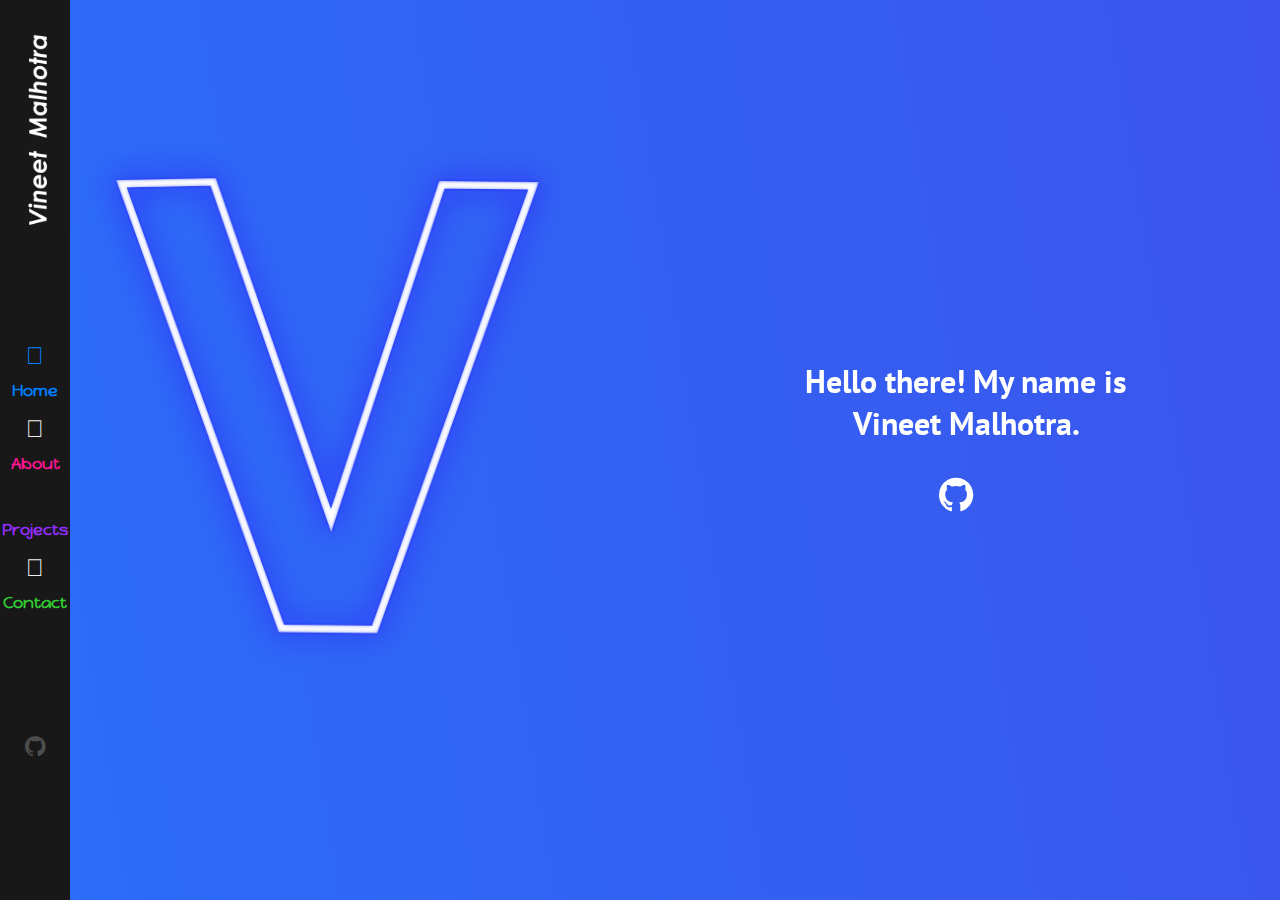
==== commit 65785205: "Add favicon" ====
--- a/index.html
+++ b/index.html
@@ -5,6 +5,15 @@
     <meta name="viewport" content="width=device-width,initial-scale=1,maximum-scale=1,user-scalable=no" />
     <meta charset="utf-8" />
     <title>Vineet Malhotra | Software Engineer</title>
+
+    <!-- Favicon -->
+    <link rel="apple-touch-icon" sizes="180x180" href="assets/favicon/apple-touch-icon.png">
+    <link rel="icon" type="image/png" sizes="32x32" href="assets/favicon/favicon-32x32.png">
+    <link rel="icon" type="image/png" sizes="16x16" href="assets/favicon/favicon-16x16.png">
+    <link rel="manifest" href="assets/favicon/site.webmanifest">
+    <link rel="mask-icon" href="assets/favicon/safari-pinned-tab.svg" color="#5bbad5">
+    <meta name="msapplication-TileColor" content="#da532c">
+    <meta name="theme-color" content="#ffffff">
 
     <!--Linking Css sheet-->
     <link rel="stylesheet" href="css/styles.css" />
--- a/css/styles.css
+++ b/css/styles.css
@@ -105,7 +105,7 @@
 }
 
 #prj:hover .fa-lightbulb {
-    color: #f9380f;
+    color: #942dfd;
 }
 
 #ctcBtn:hover .fa-envelope {
@@ -171,7 +171,7 @@
 }
 
 #projects p {
-    color: #f9380f;
+    color: #942dfd;
     font-size: 1rem;
     margin-top: 10px;
     opacity: 0;
--- a/css/indexPage.css
+++ b/css/indexPage.css
@@ -3,7 +3,48 @@
 html {
     overflow-x: hidden;
     overflow-y: auto;
-    background-color: #006de9;
+    /* background-image: linear-gradient( 135deg, #6B73FF 10%, #000DFF 100%); */
+    background: linear-gradient(261deg, #6a11cb, #2575fc 99.8%);
+    background-size: 400% 400%;
+    -webkit-animation: AnimationName 30s ease infinite;
+    -moz-animation: AnimationName 30s ease infinite;
+    animation: AnimationName 30s ease infinite;
+}
+
+@-webkit-keyframes AnimationName {
+    0% {
+        background-position: 0% 50%
+    }
+    50% {
+        background-position: 100% 50%
+    }
+    100% {
+        background-position: 0% 50%
+    }
+}
+
+@-moz-keyframes AnimationName {
+    0% {
+        background-position: 0% 50%
+    }
+    50% {
+        background-position: 100% 50%
+    }
+    100% {
+        background-position: 0% 50%
+    }
+}
+
+@keyframes AnimationName {
+    0% {
+        background-position: 0% 50%
+    }
+    50% {
+        background-position: 100% 50%
+    }
+    100% {
+        background-position: 0% 50%
+    }
 }
 
 img {
@@ -16,11 +57,6 @@
     width: 100%;
     margin-left: 70px;
     text-align: center;
-    /*  border: 5px dotted purple;*/
-    background-image: url(../assets/background.png);
-    background-repeat: no-repeat;
-    background-position: center;
-    background-size: cover;
     overflow-y: hidden;
 }
 
@@ -120,18 +156,6 @@
     text-align: center;
 }
 
-@media screen and (min-width: 320px) and (max-width: 767px) and (orientation: portrait) {
-    html {
-        background-color: #483cba;
-        /*  border: 5px dotted purple;
-    background-color: #111111;*/
-        background-image: url(../assets/background.png);
-        background-repeat: no-repeat;
-        background-position: center;
-        background-size: cover;
-    }
-}
-
 @media (max-width: 2000px) {
     #logo {
         margin-top: 5%;
